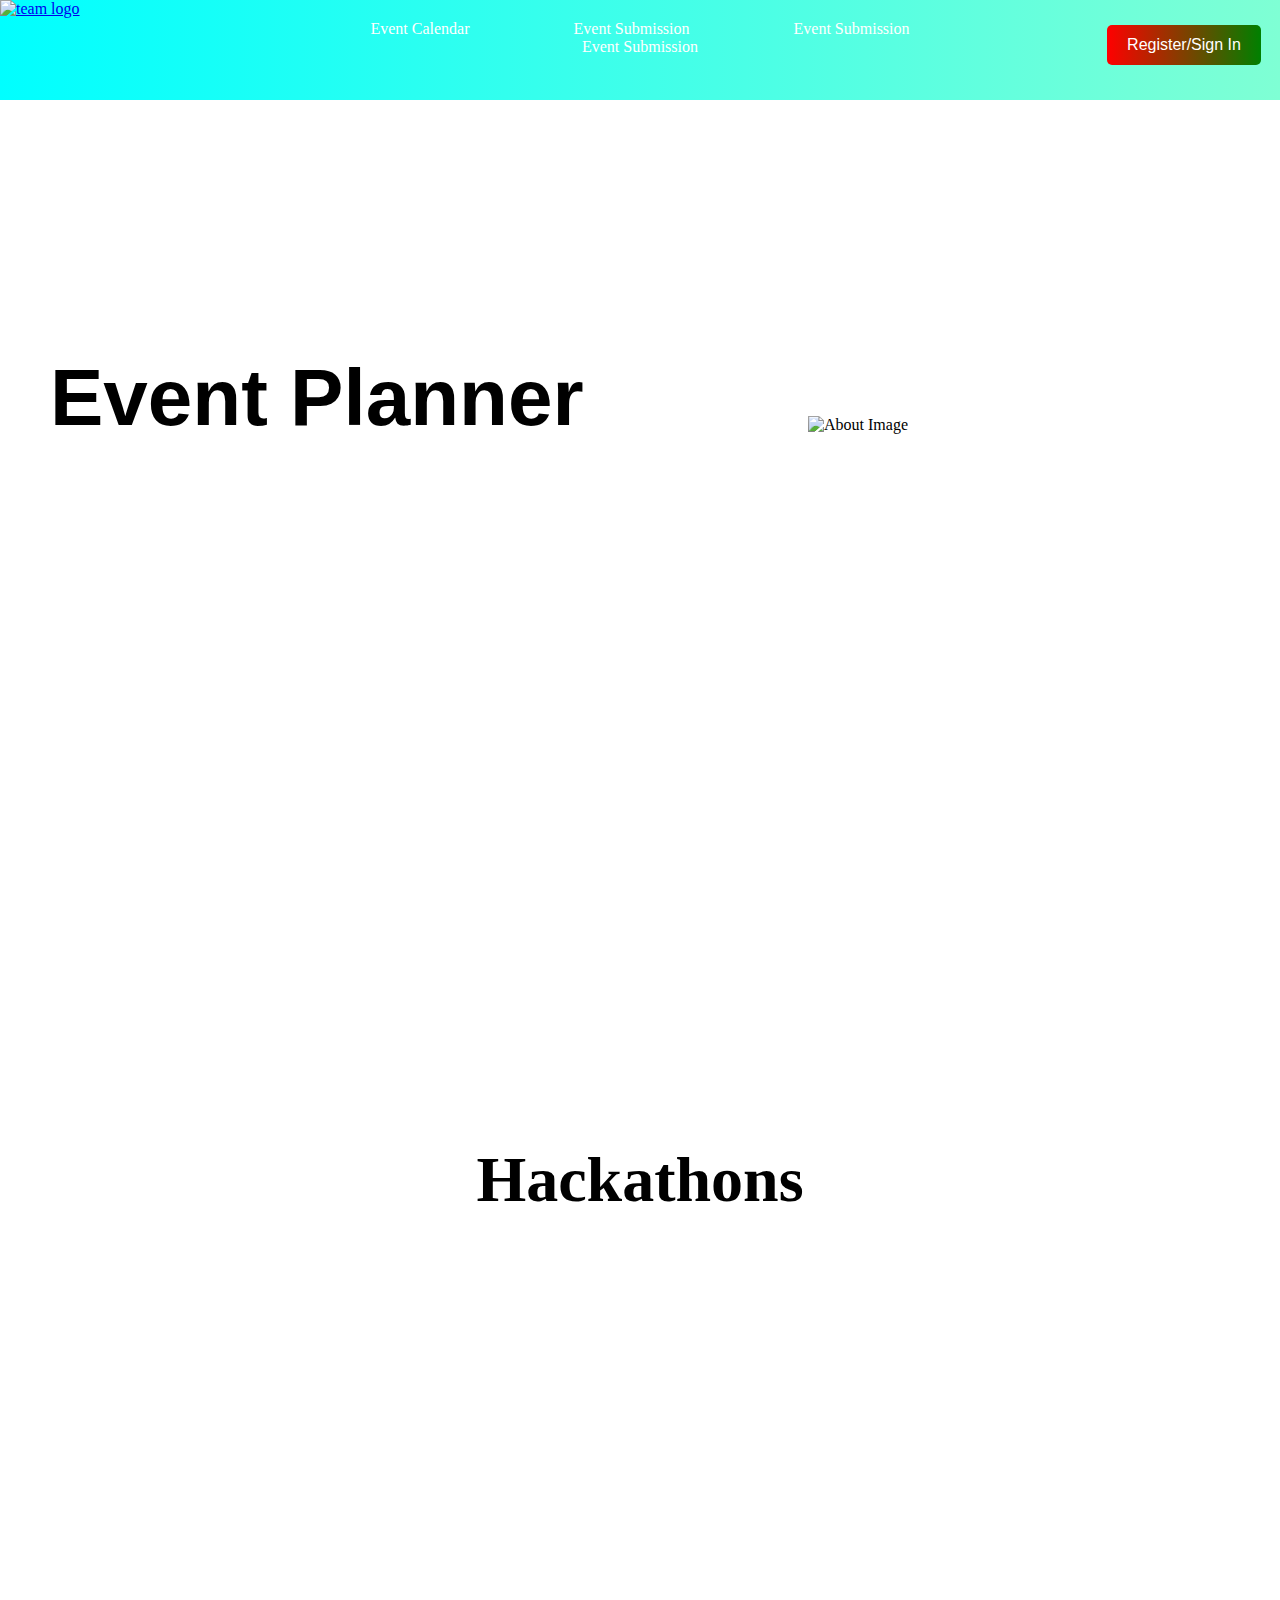
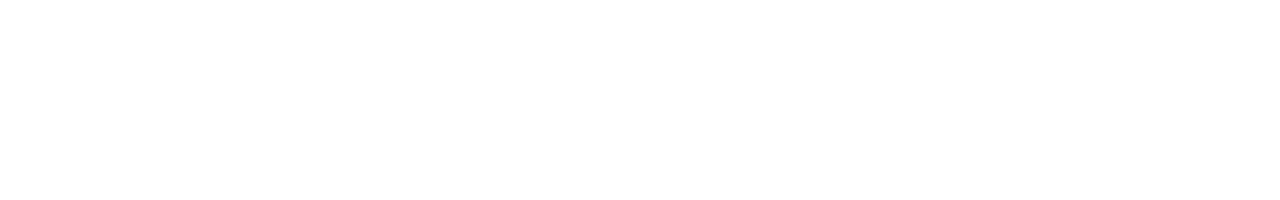
==== index.html @ 3ea2eb0b "Add files via upload" ====
<!DOCTYPE html>
<html lang="en">
    <head>
        <meta charset="UTF-8">
        <meta name="viewport" content="width=device-width, initial-scale=1.0">
        <title>Document</title>
        <link rel="stylesheet" href="index.css">
    </head>
    <body>
        <div></div>
        <div class="header">
            <div class="left-section">
              <a href="sample.html"><img src="/images/team trinity logo.jpeg" alt="team logo" id = "logo"></a>
            </div>
            <div class="center-section">
            <nav>
                <ul>
                <li><a href="#">Event Calendar</a></li>
                <li><a href="#">Event Submission</a></li>
                <li><a href="#">Event Submission</a></li>
                <li><a href="#">Event Submission</a></li>
                <!-- Add more navigation items as needed -->
                </ul>
            </nav>
            </div>
            <div class="right-section">
            <button id="signin-button">Register/Sign In</button>
            </div>
        </div>

        <div class="about-section">
            <div class="about-content">
              <h1 id = "eventplanner">Event Planner</h1>
            </div>
            <div class="about-image">
              <img src="/images/eplan2.jpg" alt="About Image">
            </div>
        </div>
        
        <div class = "hackathon">
            <h1>Hackathons</h1>
        </div>
    </body>
</html>
---- index.css ----
body {
  margin: 0;
}

.header {
  display: flex;
  align-items: center;
  background: linear-gradient(to right, aqua, aquamarine);
  background-size: cover;
  height: 100px; 
}

.left-section,
.center-section,
.right-section {
  height: 100%; 
}

.left-section {
  width: 15%;
}

#logo {
  width: 44%;
}

.center-section {
  width: 70%; 
  text-align: center; 
}

.right-section {
  width: 15%;
  padding-top: 50px;
  display: flex;
  justify-content: center;
}

#signin-button {
  background: linear-gradient(to right, red, green); /* Blue background color */
  color: white; /* White text color */
  height: 40px;
  border: none; /* Remove button border */
  padding: 10px 20px; /* Add padding */
  font-size: 16px; /* Set font size */
  cursor: pointer; /* Change cursor to pointer on hover */
  border-radius: 5px; /* Add border radius for rounded corners */
}

#signin-button:hover {
  background: linear-gradient(to right, green, blue); /* Darker blue color on hover */
}

nav ul {
  list-style: none;
  padding: 20px;
  margin: 0;
}

nav ul li {
  display: inline-block; 
  margin: 0 10px;
  position: relative; /* Required for positioning the pseudo-element */
}

nav ul li a {
  text-decoration: none;
  color: white;
  padding: 5px 40px;
  opacity: 1; 
  margin-right: auto;
  margin-left: auto;
  transition: opacity 0.3s ease;
}

nav ul li::before {
  content: '';
  position: absolute;
  bottom: 0;
  left: 0;
  width: 0;
  height: 2px;
  background-color: blue;
  transition: width 0.3s ease;
}

nav ul li:hover::before {
  width: 100%;
}

/* -----------------------------------------------------------*/

.about-section {
  display: flex;
  justify-content: center;
  margin-top: -50px;
  align-items: center;
  padding: 50px 0; /* Adjust padding as needed */
}

.about-content {
  width: 60%;
  height: 252px;
  margin-top: -2px;
  padding-top: 200px;
  padding-bottom: 200px;
  padding-left: 50px;
  padding-right: 50px;
  background-image: url("/images/w1.jpg"); /* Adjust width as needed */
}

#eventplanner {
  font-size: 500%;
  font-family: Tahoma, sans-serif;
}

.about-image {
  width: 40%; /* Adjust width as needed */
  overflow: hidden;
}

.about-image img {
  max-width: 100%;
  object-fit: cover;
  height: 650px;
}

/* ----------------------------------------------------------------------*/

.hackathon {
  height: 700px;
  font-size: 200%;
  text-align: center;
  padding-top: 300px;
  background-image: url("/images/hackathon_img1.jpg");
}
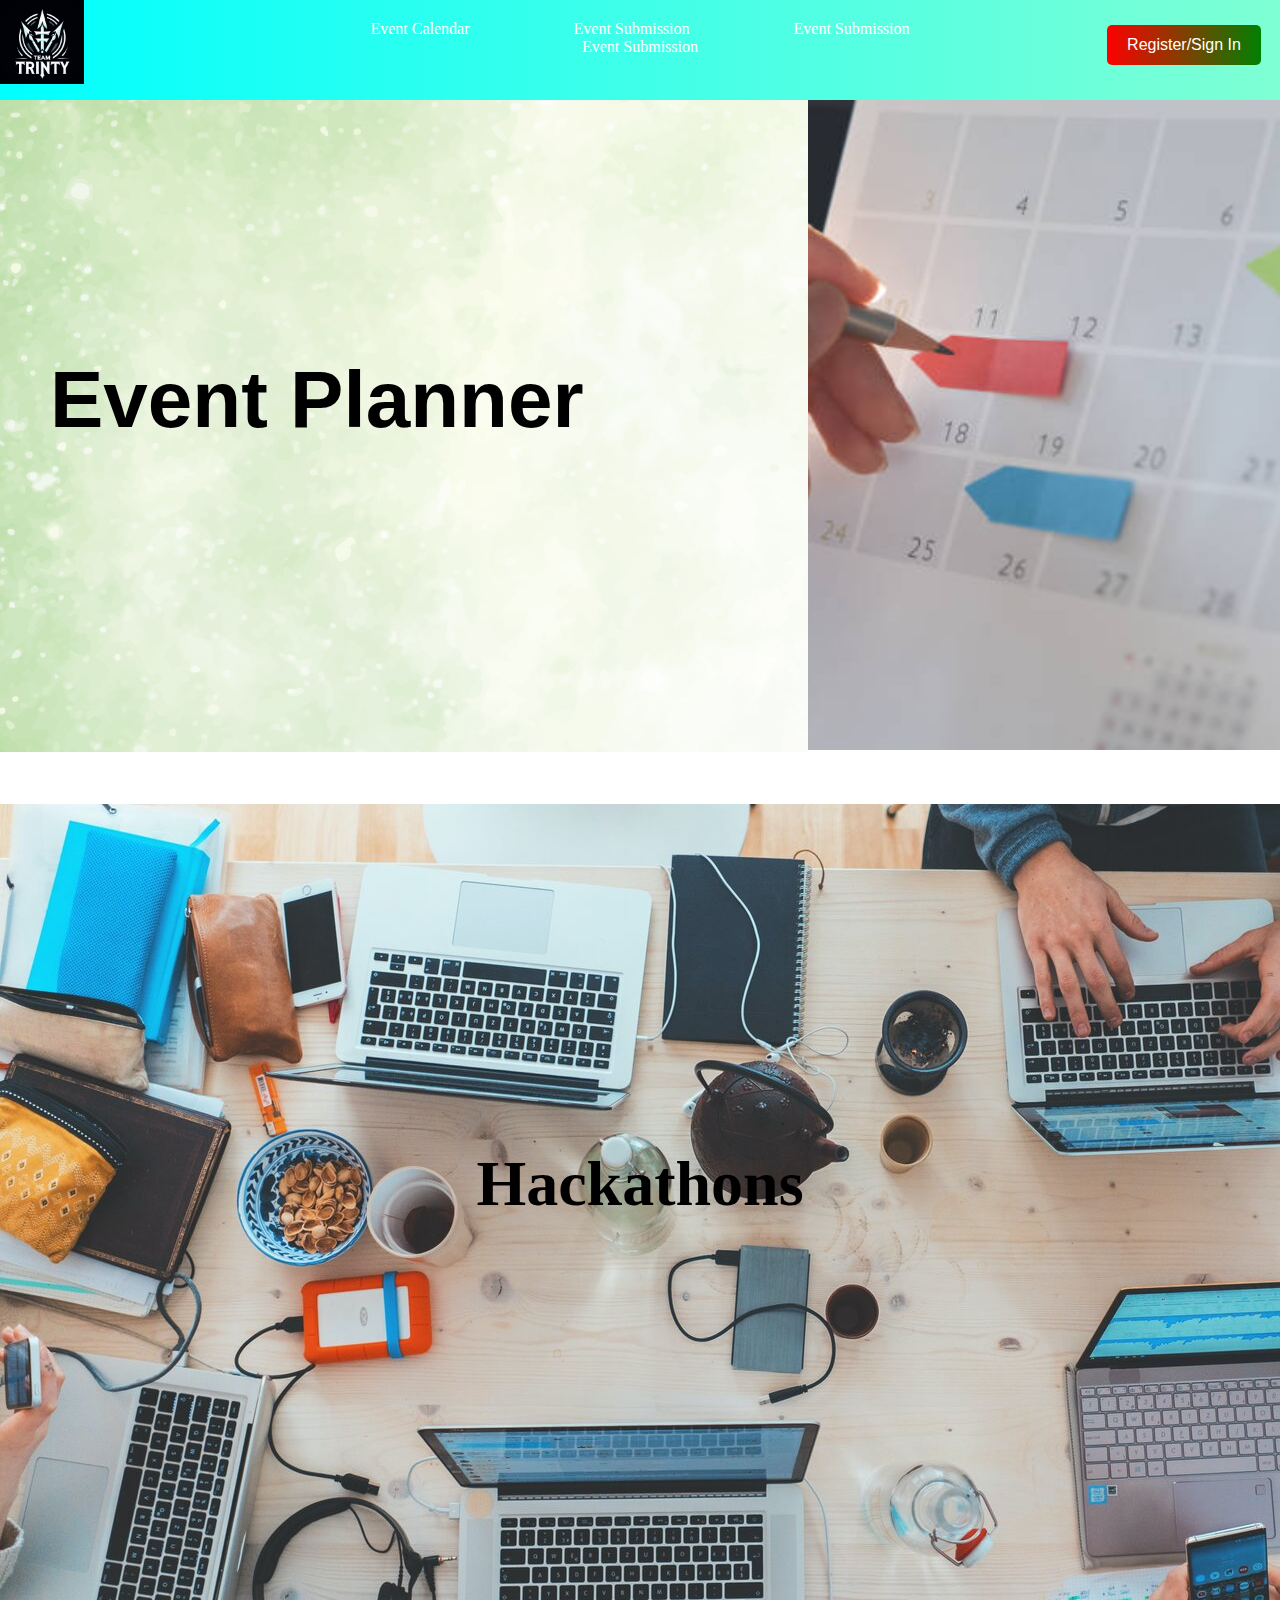
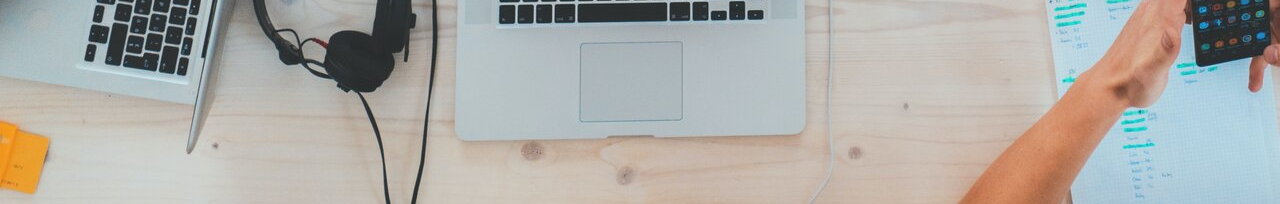
==== commit 6c0e4d27: "Update index.html" ====
--- a/index.html
+++ b/index.html
@@ -24,7 +24,7 @@
             </nav>
             </div>
             <div class="right-section">
-            <button id="signin-button">Register/Sign In</button>
+              <a href = "signin.html"><button id="signin-button">Register/Sign In</button></a>
             </div>
         </div>
 
@@ -41,4 +41,4 @@
             <h1>Hackathons</h1>
         </div>
     </body>
-</html>+</html>
